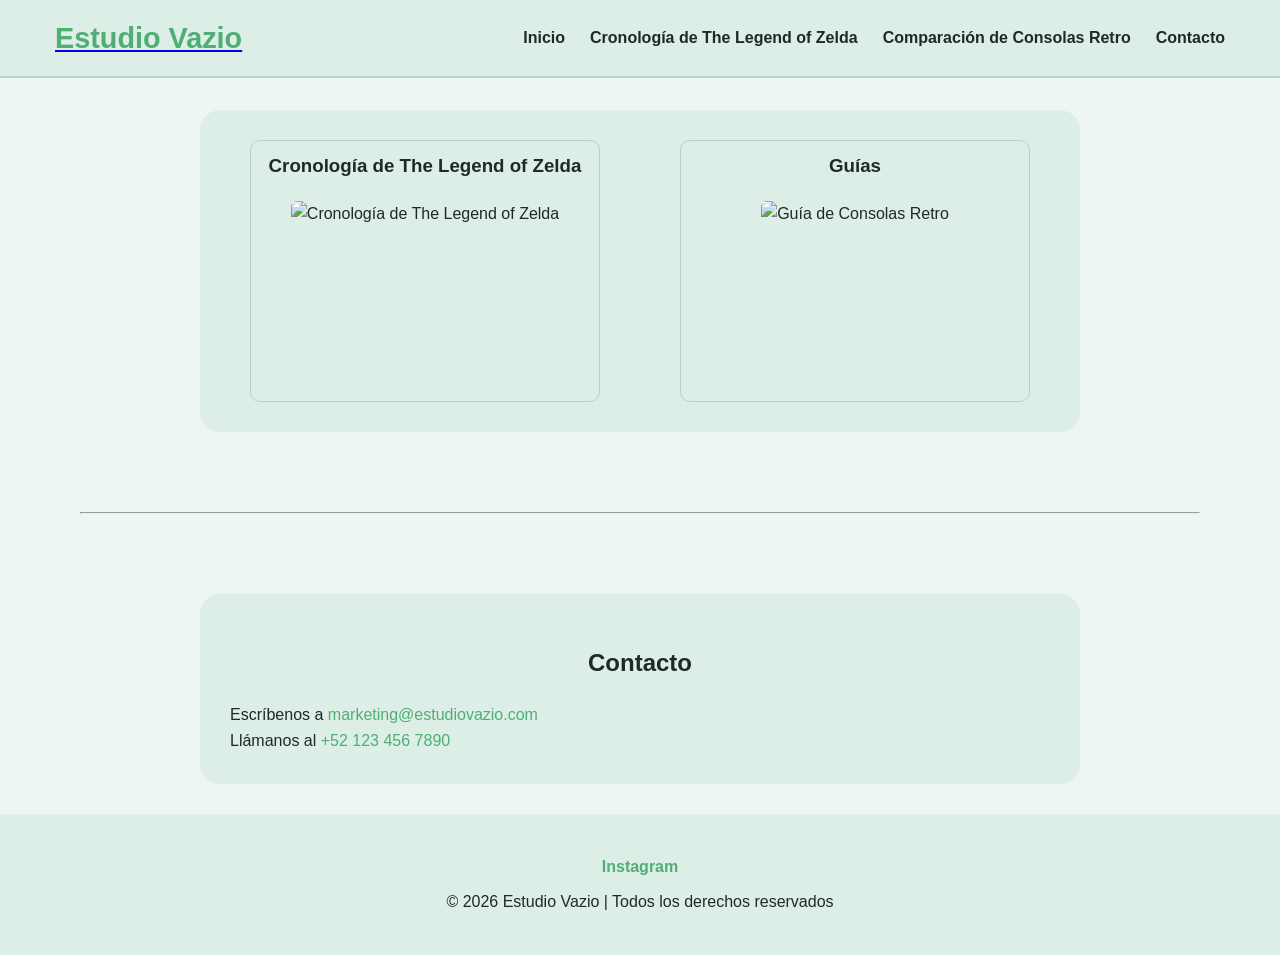
==== index.html @ d2d6caa6 "Add files via upload" ====
<!DOCTYPE html>
<html lang="en">

<head>
    <meta charset="UTF-8">
    <meta name="viewport" content="width=device-width, initial-scale=1.0">
    <link rel="stylesheet" href="estilos.css">
    <title>estudio vazio</title>
    
</head>

<body>
    <header>
        <aside>
            <a href="index.html" aria-current="page"><h1>Estudio Vazio</h1></a>
            <!-- NAVEGACIÓN GLOBAL -->
            <nav aria-label="Navegación principal">
                <a href="index.html" aria-current="page">Inicio</a>
                <a href="cronologiaZelda.html">Cronología de The Legend of Zelda</a>
                <a href="guiaDeConsolasRetro.html">Comparación de Consolas Retro</a>
                <a href="contacto.html">Contacto</a>
            </nav>
        </aside>
    </header>

    <main>
        <section class="cartas">
            <a href=cronologiaZelda.html class="card"><h3>Cronología de The Legend of Zelda</h3>
            <img src="ZeldaRecursos\Imagenes\titulo.jpg" alt="Cronología de The Legend of Zelda" height="200"></a>
                
            <a href=guiaDeConsolasRetro.html class="card"><h3>Guías</h3>
            <img src="Imagenes\guiaDeConsolasRetro.jpg" alt="Guía de Consolas Retro" height="200"></a>
        </section>
        <hr>

        <section id="enlaces">
            <aside>
                <h2>Contacto</h2>
                <p>
                    Escríbenos a
                    <a href="mailto:info@ejemplo.com?subject=Consulta&body=Hola">
                        marketing@estudiovazio.com
                    </a>
                </p>

                <p>
                    Llámanos al
                    <a href="tel:+521234567890">+52 123 456 7890</a>
                </p>
            </aside>
        </section>
    </main>

    <footer>
        <nav aria-label="Navegación del pie de página">
            <a href="https://www.instagram.com/p/B9NX8m5nA4o/" target="_blank" rel="external noopener">
                Instagram
            </a>
        </nav>

        <p>&copy; 2026 Estudio Vazio | Todos los derechos reservados</p>
    </footer>
</body>

</html>
---- estilos.css ----
/* =========================
VARIABLES DE COLOR
========================= */

:root {
    --bg: #eef6f2;
    --bg-sec: #dceee6;

    --primario: #4fae74;
    --secundario: #2c8f8f;

    --texto: #1f2a28;
    --borde: #b8d2c7;
}

@media (prefers-color-scheme: dark) {
    :root {
        --bg: #0f2e2b;
        --bg-sec: #123a34;

        --primario: #5cc28a;
        --secundario: #3fa5a5;

        --texto: #e9f5f0;
        --borde: #214c45;
    }
}

* {
    margin: 0;
    padding: 0;
    box-sizing: border-box;
}

body {
    font-family: Arial, Helvetica, sans-serif;
    background: var(--bg);
    color: var(--texto);
    line-height: 1.6;
}

header {
    position: fixed;
    top: 0;
    left: 0;
    width: 100%;
    background: var(--bg-sec);
    border-bottom: 2px solid var(--borde);
    z-index: 1000;
}

header aside {
    max-width: 1200px;
    margin: auto;
    display: flex;
    align-items: center;
    justify-content: space-between;
    padding: 15px;
}

header h1 {
    color: var(--primario);
    font-size: 1.8rem;
}

header nav {
    display: flex;
    gap: 25px;
}

nav {
    margin-left: 180px;
}

nav a {
    text-decoration: none;
    color: var(--texto);
    font-weight: bold
}

nav a:hover {
    color: var(--primario);
}

main {
    padding-top: 80px
}

section {
    margin-left: 200px;
    margin-right: 200px;
    margin-top: 30px;
    margin-bottom: 30px;
    background-color: var(--bg-sec);
    padding: 30px;
    border-radius: 20px;
}

hr {
    margin: 80px;
}

figure img {
    margin-top: 30px;
}

section img {
    border-radius: 10px;
}

section video {
    border-radius: 10px;
}

section p {
    text-align: justify;
}

section a {
    color: var(--primario);
    text-decoration: none;
}

section a:hover {
    color: var(--secundario);
}

dl {
    text-align: center;
}

h2 {
    text-align: center;
    margin: 20px
}

audio {
    margin-bottom: 40px;
}

footer {
    background-color: var(--bg-sec);
    text-align: center;
    padding: 40px;

    nav {
        margin-left: 0;
        margin-bottom: 10px;
    }

    a {
        color: var(--primario);
        text-decoration: none;
    }

    a:hover {
        color: var(--secundario);
    }
}

table {
    width: 100%;
    border-collapse: collapse;
    margin-top: 20px;
    margin-bottom: 30px;
}

.tabla {
    margin-left: 20px;
    margin-right: 20px;
}

caption {
    font-weight: bold;
    margin-bottom: 10px;
}

th,
td {
    border: 1px solid var(--borde);
    padding: 5px;
    text-align: center;
}

th {
    color: white;
}

section .enlaces {
    text-align: center;
}

li {
    margin-left: 60px;
    margin-top: 10px;
}

h3 {
    margin: 10px;
}

form {
    background: var(--bg-sec);
    padding: 20px;
    border-radius: 10px;
}

fieldset {
    border: 1px solid var(--borde);
    padding: 15px;
    margin-bottom: 20px;
}

input,
textarea,
select {
    padding: 8px;
    margin-top: 5px;
}

button {
    padding: 10px 18px;
    background: var(--primario);
    color: white;
    border: none;
    cursor: pointer;
}

button:hover {
    background: var(--secundario);
}

main .cartas:first-of-type {
    display: grid;
    grid-template-columns: 1fr 1fr;
    gap: 40px;
    justify-items: center;
}

.card {
    display: flex;
    flex-direction: column;
    align-items: center;
    text-decoration: none;
    background: var(--bg-sec);
    padding: 0px;
    border-radius: 10px;
    border: 1px solid var(--borde);
    color: var(--texto);
    width: 100%;
    max-width: 350px;
    transition: .2s;
}

.card:hover {
    transform: translateY(-5px);
    box-shadow: 0 8px 15px rgba(0, 0, 0, 0.15);
}

.card img {
    margin-top: 10px;
    border-radius: 6px;
}
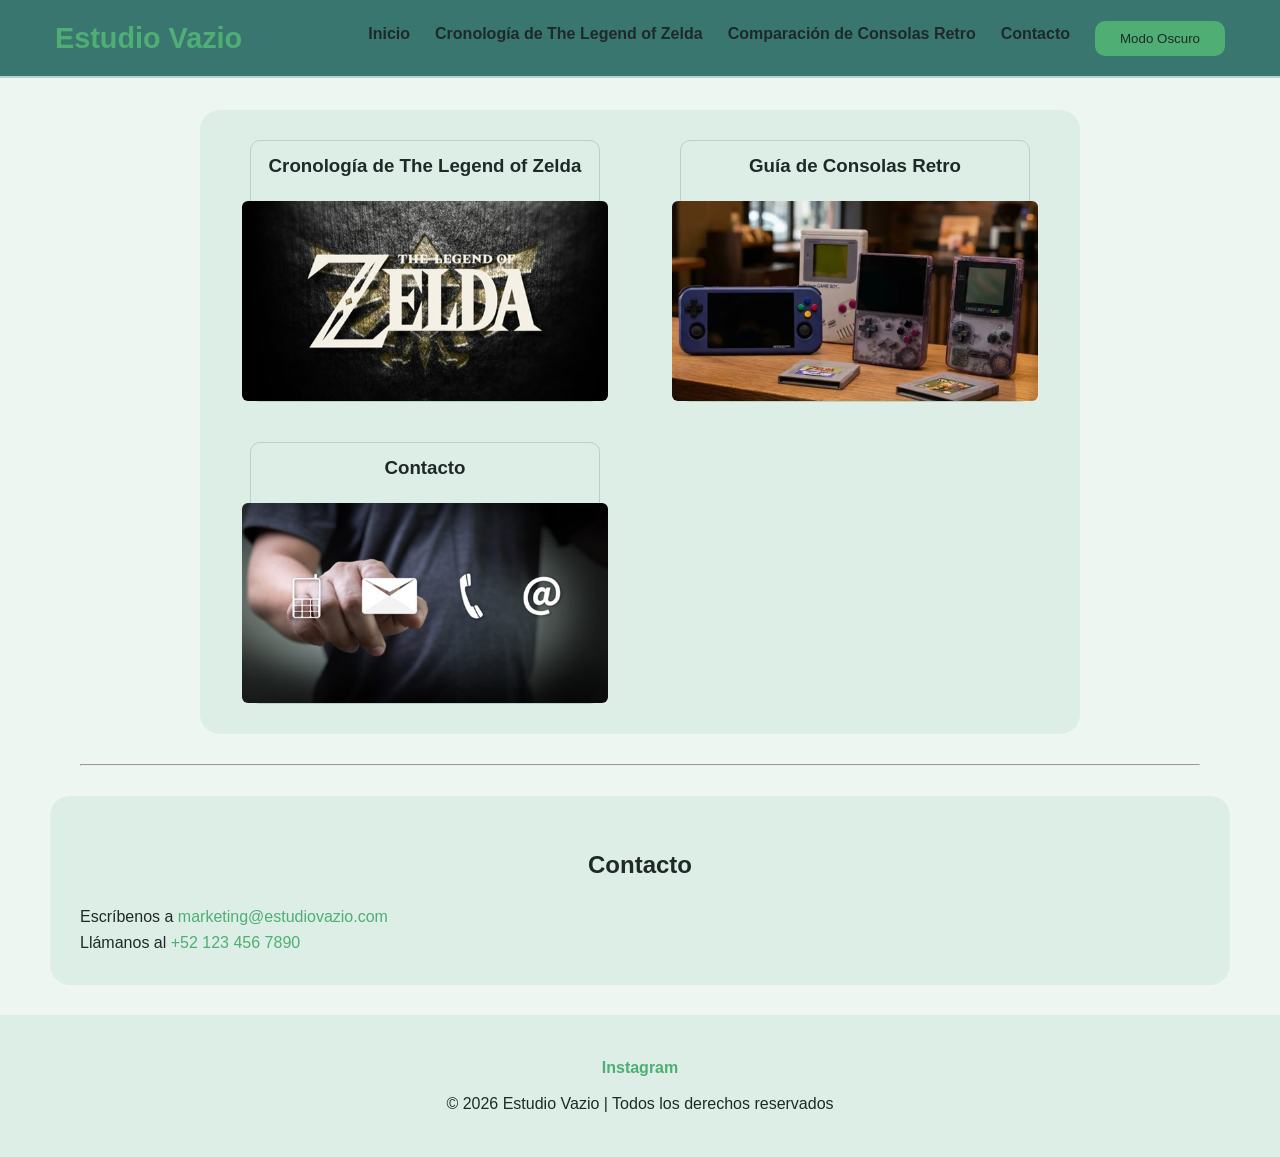
==== commit 7300ade5: "Add files via upload" ====
--- a/index.html
+++ b/index.html
@@ -11,6 +11,7 @@
 
 <body>
     <header>
+        <button id="arriba">↑</button>
         <aside>
             <a href="index.html" aria-current="page"><h1>Estudio Vazio</h1></a>
             <!-- NAVEGACIÓN GLOBAL -->
@@ -19,6 +20,7 @@
                 <a href="cronologiaZelda.html">Cronología de The Legend of Zelda</a>
                 <a href="guiaDeConsolasRetro.html">Comparación de Consolas Retro</a>
                 <a href="contacto.html">Contacto</a>
+                <button id="modo" onclick="cambiarModo()">Modo Oscuro</button>
             </nav>
         </aside>
     </header>
@@ -26,10 +28,13 @@
     <main>
         <section class="cartas">
             <a href=cronologiaZelda.html class="card"><h3>Cronología de The Legend of Zelda</h3>
-            <img src="ZeldaRecursos\Imagenes\titulo.jpg" alt="Cronología de The Legend of Zelda" height="200"></a>
+            <img src="Imagenes/zelda.jpg" alt="Cronología de The Legend of Zelda" height="200"></a>
                 
-            <a href=guiaDeConsolasRetro.html class="card"><h3>Guías</h3>
-            <img src="Imagenes\guiaDeConsolasRetro.jpg" alt="Guía de Consolas Retro" height="200"></a>
+            <a href=guiaDeConsolasRetro.html class="card"><h3>Guía de Consolas Retro</h3>
+            <img src="Imagenes/consolasRetro.jpg" alt="Guía de Consolas Retro" height="200"></a>
+
+            <a href=contacto.html class="card"><h3>Contacto</h3>
+            <img src="Imagenes/contacto.jpg" alt="Guía de Consolas Retro" height="200"></a>
         </section>
         <hr>
 
@@ -60,6 +65,7 @@
 
         <p>&copy; 2026 Estudio Vazio | Todos los derechos reservados</p>
     </footer>
+    <script src="script.js"></script>
 </body>
 
 </html>
--- a/estilos.css
+++ b/estilos.css
@@ -5,6 +5,7 @@
 :root {
     --bg: #eef6f2;
     --bg-sec: #dceee6;
+    --bg-header: #397670;
 
     --primario: #4fae74;
     --secundario: #2c8f8f;
@@ -13,17 +14,16 @@
     --borde: #b8d2c7;
 }
 
-@media (prefers-color-scheme: dark) {
-    :root {
-        --bg: #0f2e2b;
-        --bg-sec: #123a34;
-
-        --primario: #5cc28a;
-        --secundario: #3fa5a5;
-
-        --texto: #e9f5f0;
-        --borde: #214c45;
-    }
+.oscuro {
+    --bg: #0f2e2b;
+    --bg-sec: #123a34;
+    --bg-header: #133935;
+
+    --primario: #5cc28a;
+    --secundario: #3fa5a5;
+
+    --texto: #e9f5f0;
+    --borde: #214c45;
 }
 
 * {
@@ -37,6 +37,16 @@
     background: var(--bg);
     color: var(--texto);
     line-height: 1.6;
+}
+
+.zelda {
+    padding-top: 80px;
+    display: grid;
+    grid-template-columns: 300px 1fr;
+
+    section, hr {
+        grid-column: 2;
+    }
 }
 
 header {
@@ -44,7 +54,7 @@
     top: 0;
     left: 0;
     width: 100%;
-    background: var(--bg-sec);
+    background: var(--bg-header);
     border-bottom: 2px solid var(--borde);
     z-index: 1000;
 }
@@ -56,6 +66,10 @@
     align-items: center;
     justify-content: space-between;
     padding: 15px;
+
+    a {
+        text-decoration: none;
+    }
 }
 
 header h1 {
@@ -68,10 +82,6 @@
     gap: 25px;
 }
 
-nav {
-    margin-left: 180px;
-}
-
 nav a {
     text-decoration: none;
     color: var(--texto);
@@ -80,15 +90,24 @@
 
 nav a:hover {
     color: var(--primario);
+    text-decoration: none;
+}
+
+nav[aria-labelledby="tocTitle"] {
+    margin-top: 50px;
+    margin-left: 20px;
+    margin-bottom: -1000px;
+    grid-column: 1;
+    top: 80px;
 }
 
 main {
-    padding-top: 80px
+    padding-top: 80px;
 }
 
 section {
-    margin-left: 200px;
-    margin-right: 200px;
+    margin-left: 50px;
+    margin-right: 50px;
     margin-top: 30px;
     margin-bottom: 30px;
     background-color: var(--bg-sec);
@@ -97,7 +116,10 @@
 }
 
 hr {
-    margin: 80px;
+    margin-top: 30px;
+    margin-bottom: 30px;
+    margin-left: 80px;
+    margin-right: 80px;
 }
 
 figure img {
@@ -177,13 +199,16 @@
 
 th,
 td {
-    border: 1px solid var(--borde);
+    border: 2px solid var(--borde);
     padding: 5px;
     text-align: center;
+    img {
+        height: 150px;
+    }
 }
 
 th {
-    color: white;
+    color: var(--texto);
 }
 
 section .enlaces {
@@ -216,18 +241,32 @@
 select {
     padding: 8px;
     margin-top: 5px;
+    background: var(--bg-sec);
+    color: var(--texto);
+    border-radius: 10px;
 }
 
 button {
     padding: 10px 18px;
     background: var(--primario);
-    color: white;
+    color: var(--texto);
     border: none;
     cursor: pointer;
+    border-radius: 10px;
 }
 
 button:hover {
     background: var(--secundario);
+}
+
+#arriba {
+    position:fixed;
+    bottom: 20px;
+    right: 20px;
+}
+
+#modo {
+    width: 130px;
 }
 
 main .cartas:first-of-type {
@@ -235,6 +274,8 @@
     grid-template-columns: 1fr 1fr;
     gap: 40px;
     justify-items: center;
+    margin-left: 200px;
+    margin-right: 200px;
 }
 
 .card {
@@ -260,4 +301,19 @@
 .card img {
     margin-top: 10px;
     border-radius: 6px;
-}+}
+
+#miniaturas {
+    text-align: center;
+}
+
+.imagenPrincipal {
+    text-align: center;
+    margin:0;
+
+    #principal {
+        height: 500px;
+        margin: 0;
+    }
+}
+
